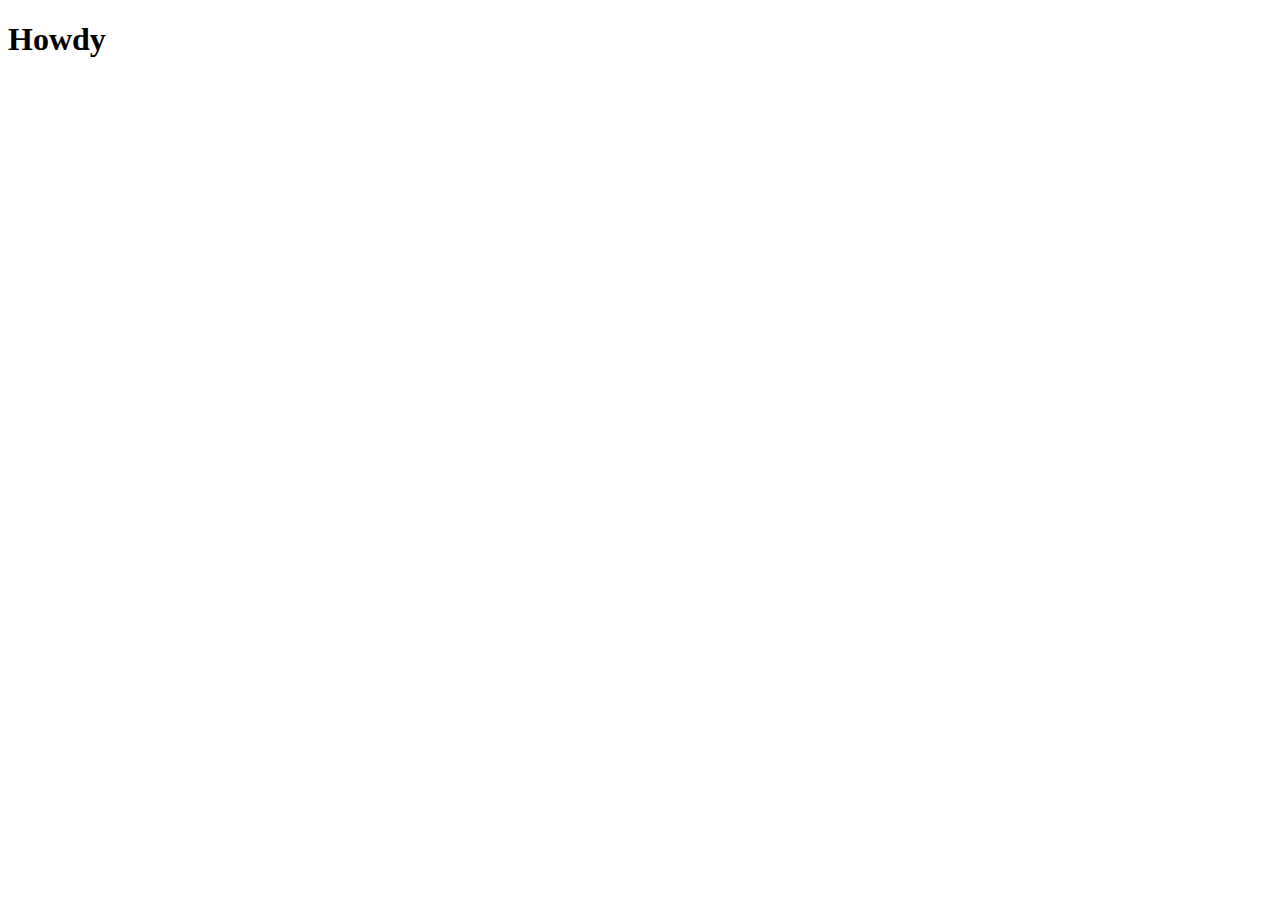
==== index.html @ 9d1b48fe "Add files via upload" ====
<!doctype html>
<html lang="nl">
	
<head>
	<meta charset="UTF-8">
	<meta name="author" content="jouw naam">
	<meta name="viewport" content="width=device-width, initial-scale=1">
	
	<title>Howdy</title>
	
	<link href="styles/style.css" rel="stylesheet">
</head>

<body>
	<h1>Howdy</h1>
	<script src="scripts/script.js"></script>
</body>
	
</html>
---- styles/style.css ----
/* CSS Document */
*, *::after, *::before {
  box-sizing:border-box;  
}
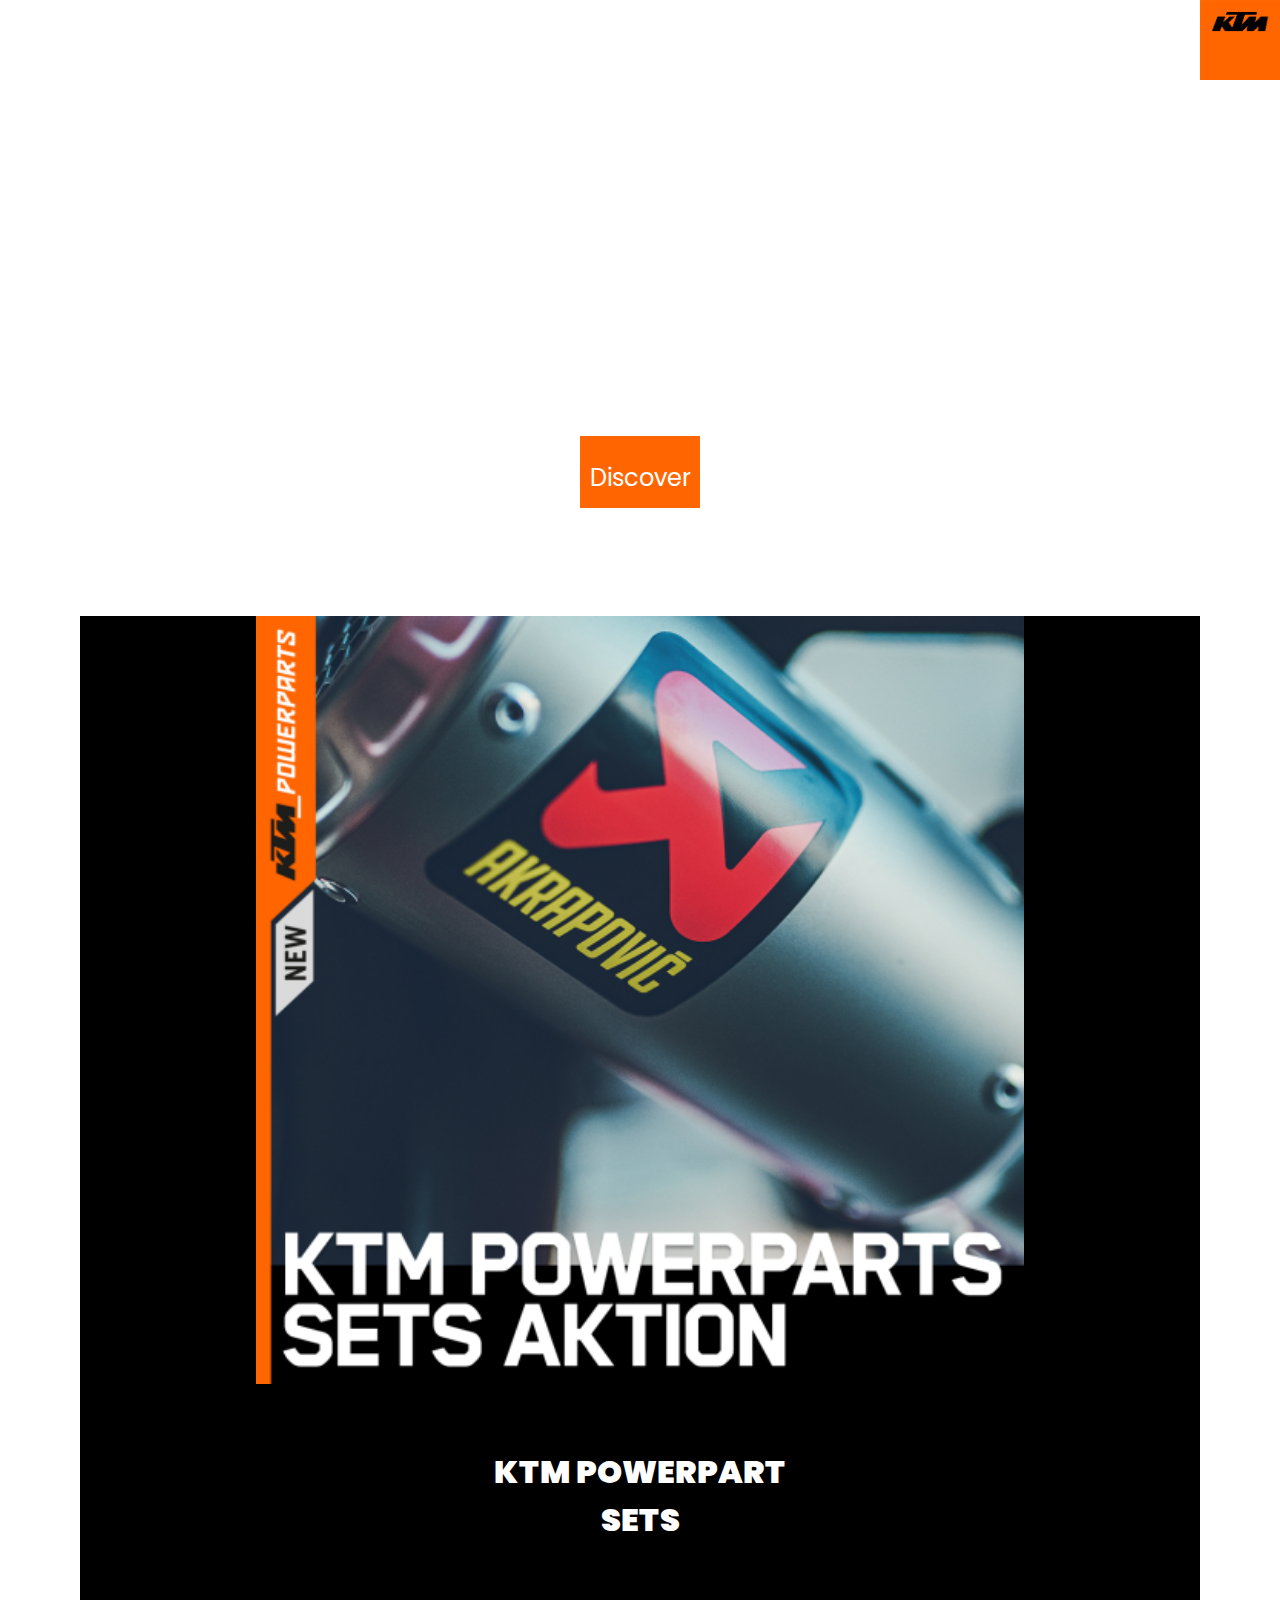
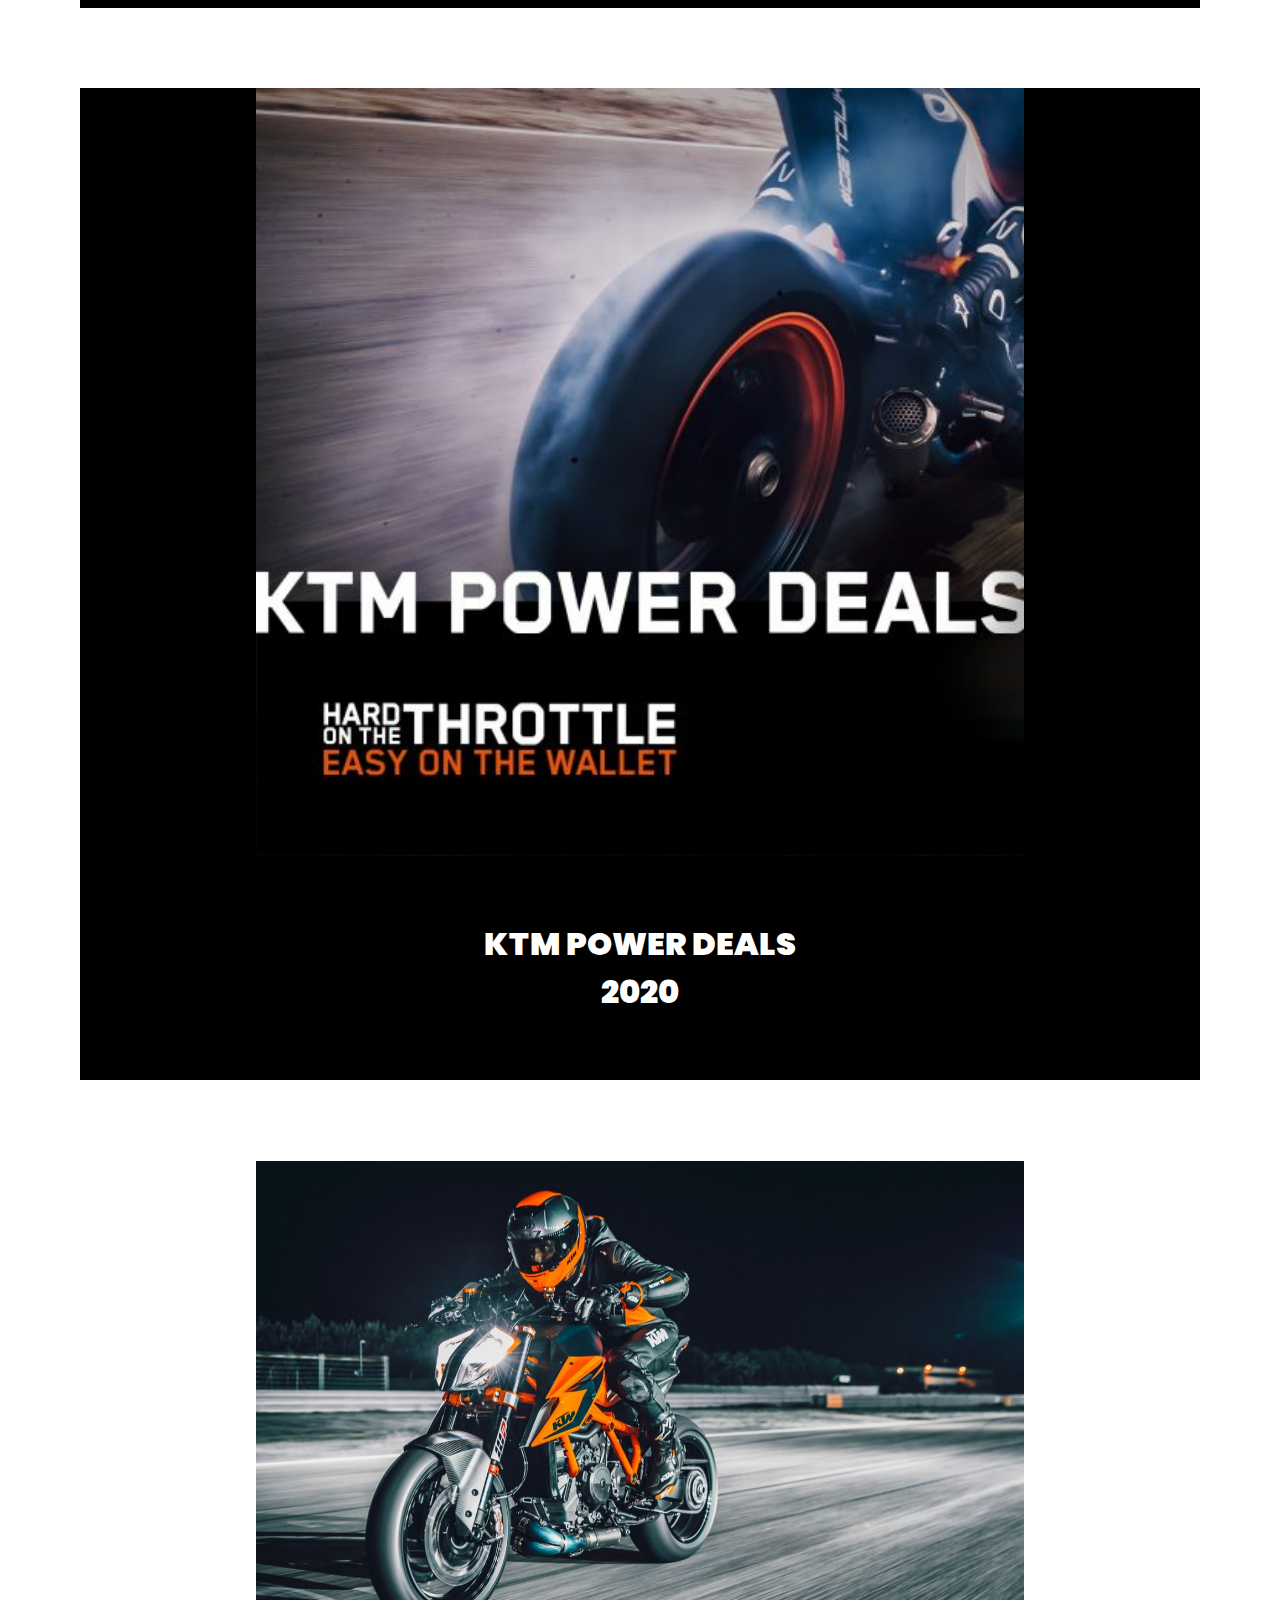
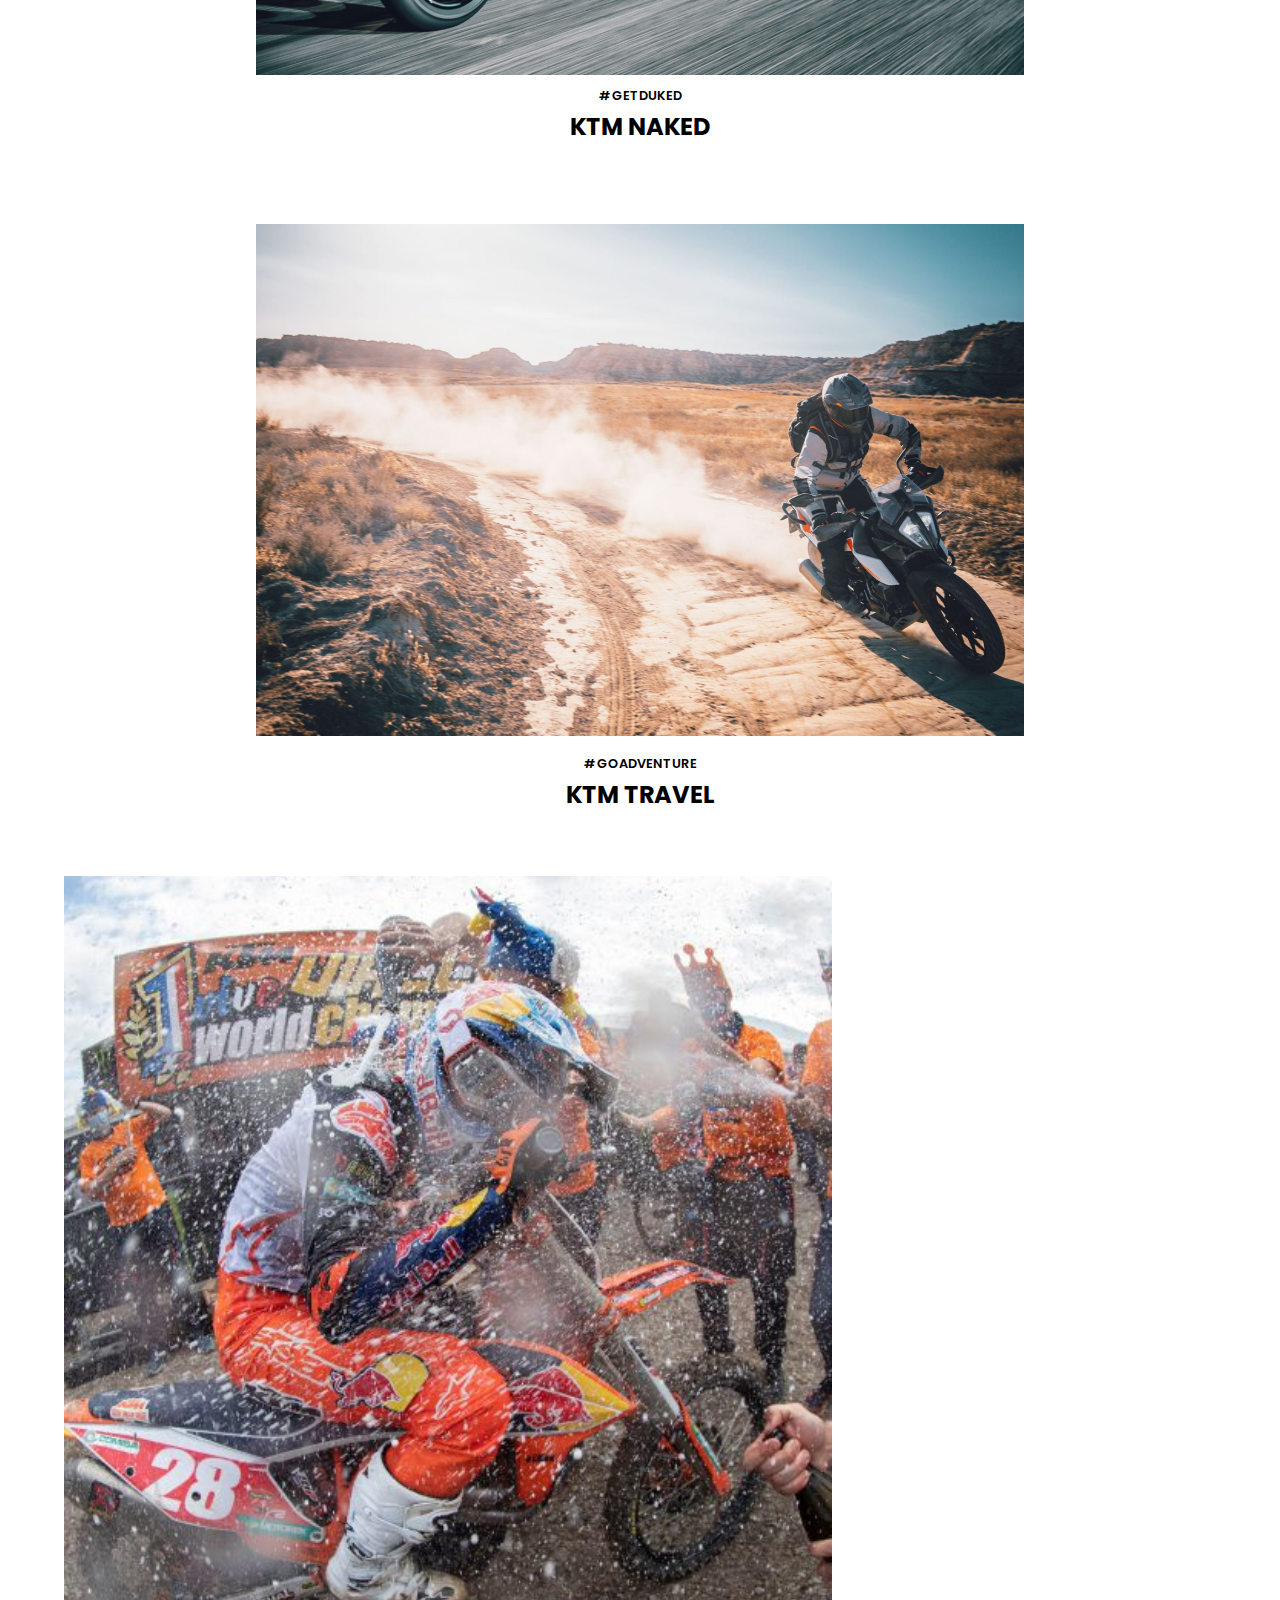
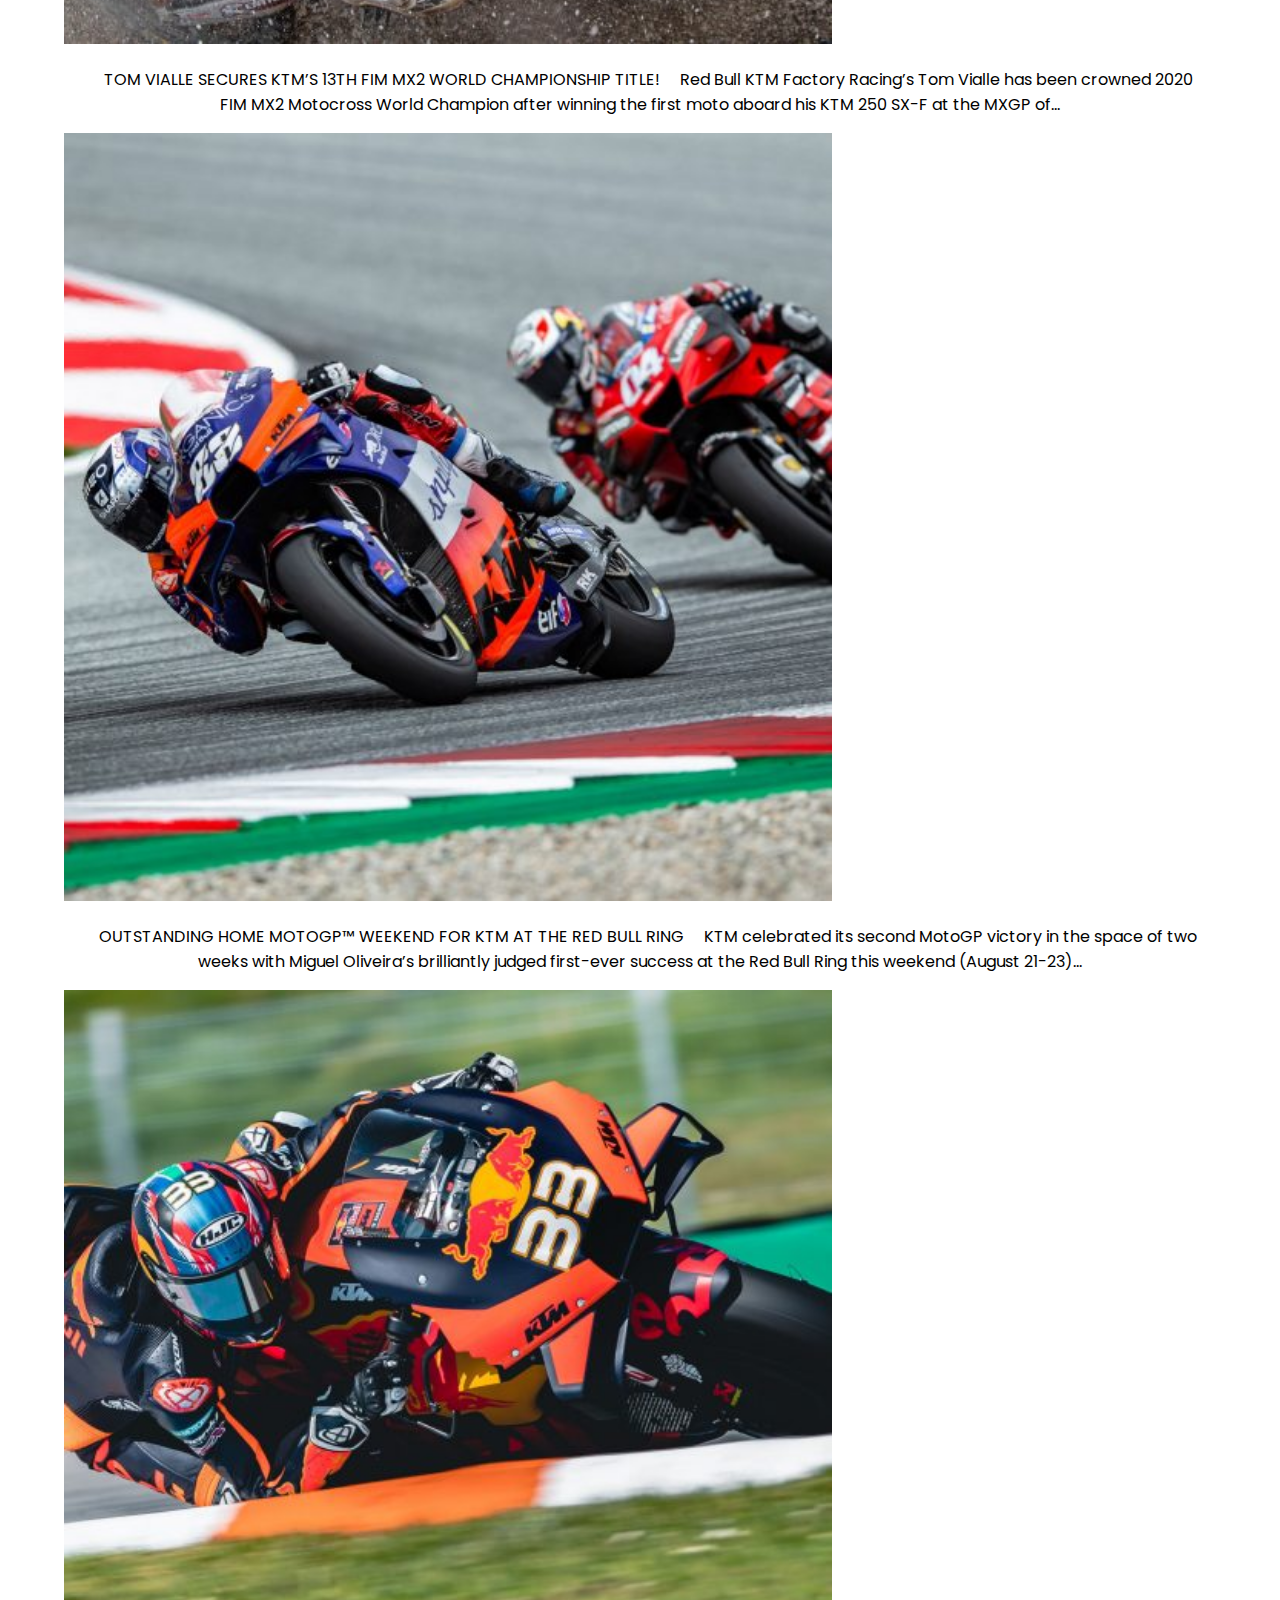
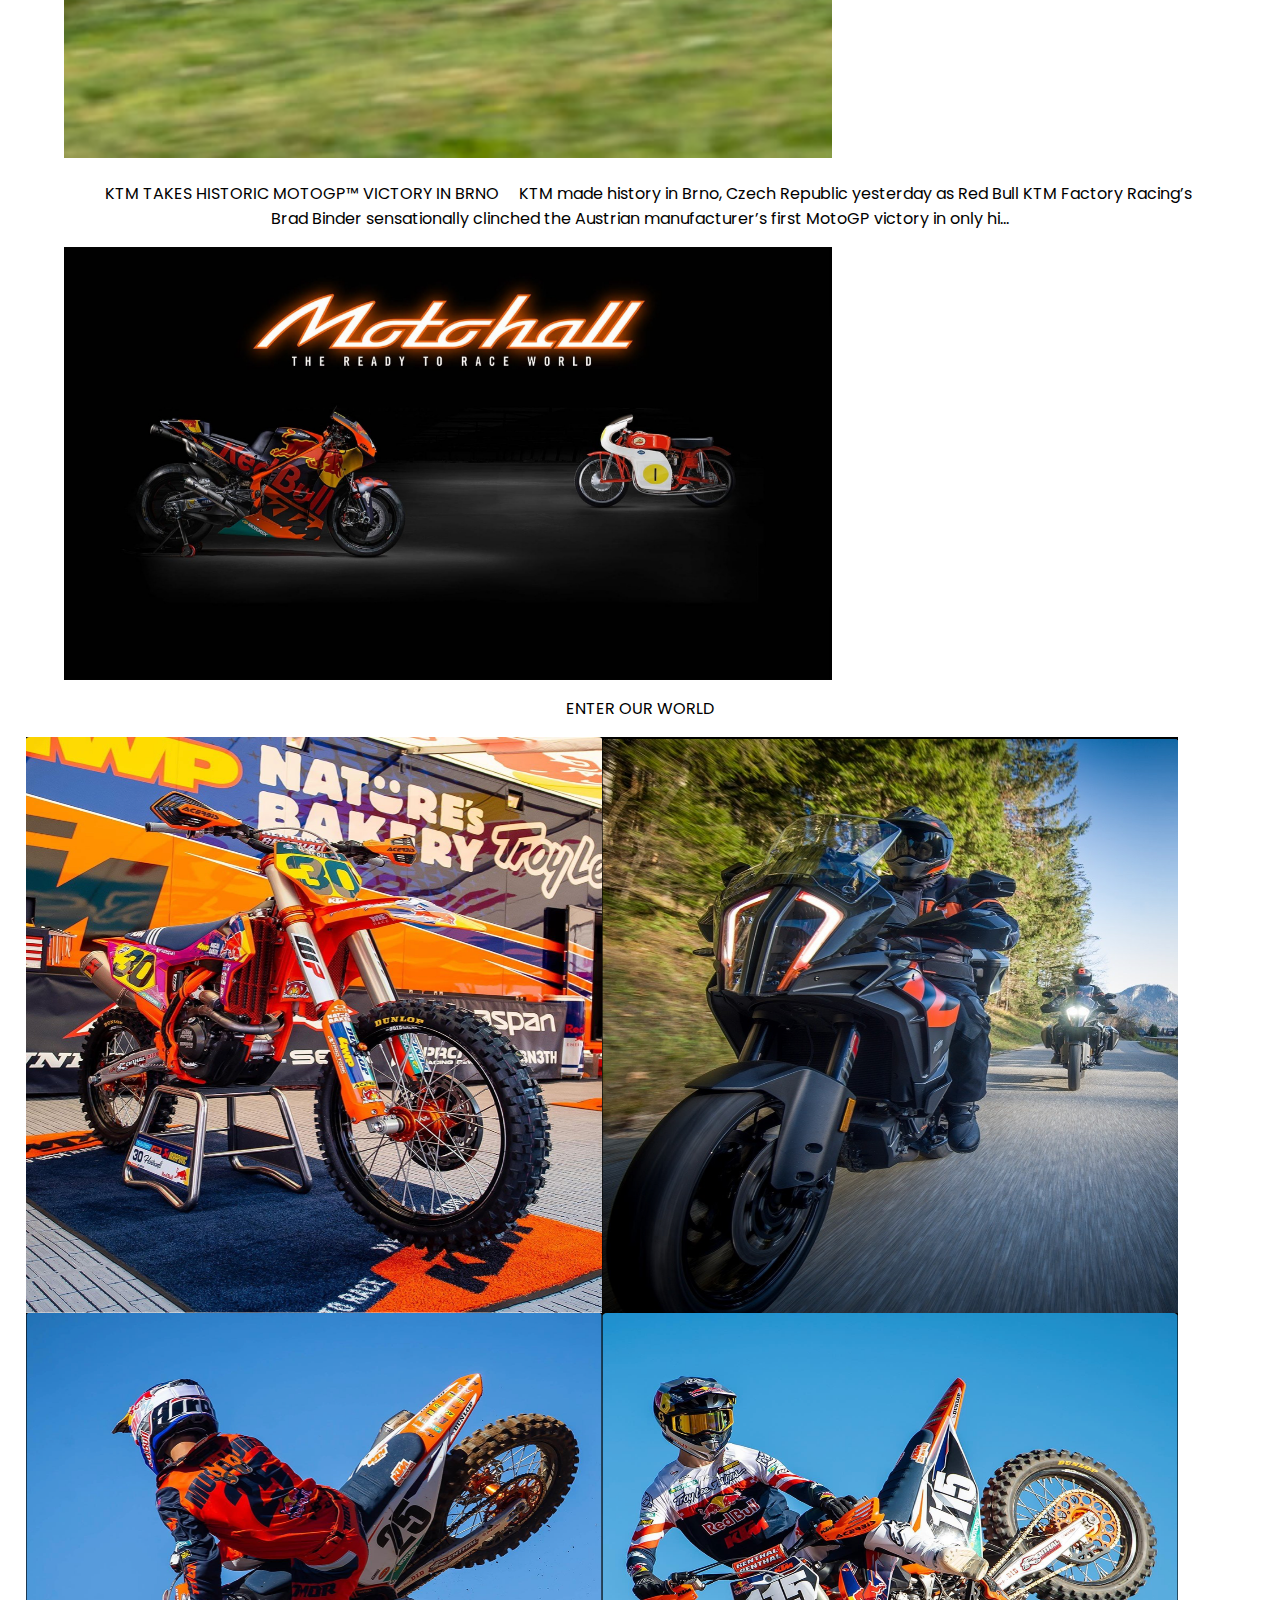
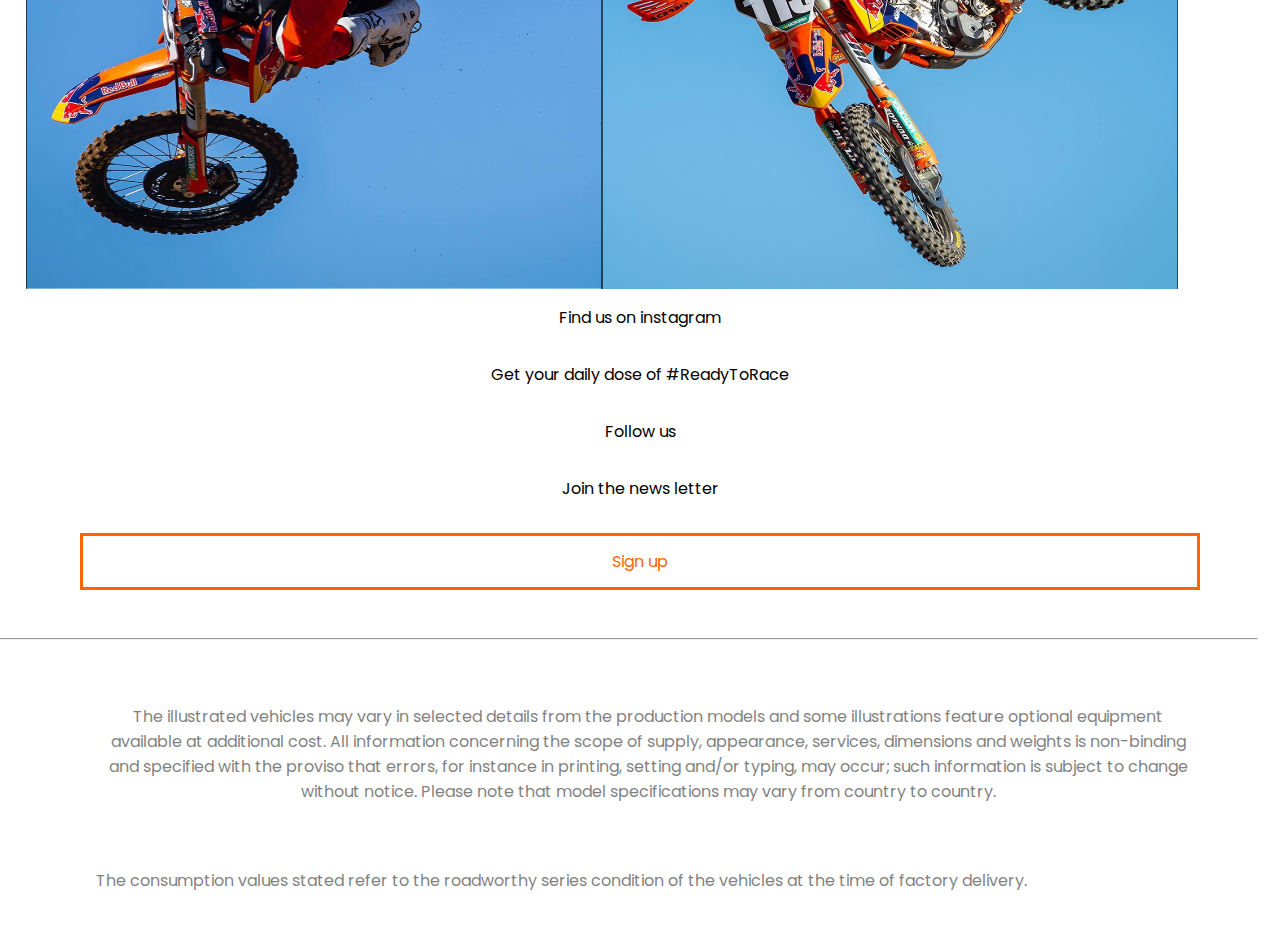
==== commit a50584a2: "Add files via upload" ====
--- a/index.html
+++ b/index.html
@@ -1,19 +1,209 @@
 <!doctype html>
 <html lang="nl">
-	
+
 <head>
-	<meta charset="UTF-8">
-	<meta name="author" content="jouw naam">
-	<meta name="viewport" content="width=device-width, initial-scale=1">
-	
-	<title>Howdy</title>
-	
-	<link href="styles/style.css" rel="stylesheet">
+    <meta charset="UTF-8">
+    <meta name="author" content="jouw naam">
+    <meta name="viewport" content="width=device-width, initial-scale=1">
+
+    <title>KTM LENQ</title>
+    <script src="scripts/script.js"></script>
+    <link href="styles/style.css" rel="stylesheet">
+    <link rel="preconnect" href="https://fonts.gstatic.com">
+    <link href="https://fonts.googleapis.com/css2?family=Poppins:ital,wght@0,100;0,200;0,300;0,400;0,500;0,600;0,700;0,800;0,900;1,100;1,200;1,300;1,400;1,500;1,600;1,700;1,800;1,900&display=swap" rel="stylesheet">
+
+
 </head>
 
 <body>
-	<h1>Howdy</h1>
-	<script src="scripts/script.js"></script>
-</body>
-	
-</html>
+
+    <header id="top">
+
+        <div>
+            <img src="imagesdetail/37860_KTM_LogoPodium_orange_RGB.jpg" alt="KTM logo">
+            <nav>
+                <li>
+                    <a href="onderconstructie.html">MODELS</a>
+                    <a href="onderconstructie.html">X-BOW</a>
+                    <a href="onderconstructie.html">POWERPARTSenPOWERWEAR</a>
+                    <a href="onderconstructie.html">RACING</a>
+                    <a href="onderconstructie.html">KTM WORLD</a>
+                    <a href="onderconstructie.html">SERVICE</a>
+                </li>
+            </nav>
+        </div>
+
+        <p>Streat slayer</p>
+        <h2>KTM 690 SMC R</h2>
+        <a href="onderconstructie.html">Discover</a>
+    </header>
+
+
+    <main>
+        <a href="onderconstructie.html">
+            <div>
+                <img src="imageshome/ktm%20powerparts.png" alt="KTM uitlaat">
+                <p>KTM POWERPART SETS</p>
+            </div>
+        </a>
+
+        <a href="onderconstructie.html">
+            <div>
+                <img src="imageshome/ktm%20power%20delad.jpeg" alt="KTM achterband">
+                <p>KTM POWER DEALS 2020</p>
+            </div>
+        </a>
+
+
+        <a href="onderconstructie.html">
+            <div>
+                <img src="imageshome/naked.png" alt="KTM racemotor">
+                <p>#GETDUKED</p>
+                <h2>KTM NAKED</h2>
+            </div>
+        </a>
+
+        <a href="onderconstructie.html">
+            <img src="imageshome/travel.png" alt="KTM dirtbike">
+            <div>
+                <p>#GOADVENTURE</p>
+                <h2>KTM TRAVEL</h2>
+            </div>
+        </a>
+
+        <figure>
+            <img src="imageshome/ktm%20tom%20vialle.jpeg" alt="Motorcross rider">
+
+            <figcaption>
+                <a href="onderconstructie.html">TOM VIALLE SECURES KTM’S 13TH FIM MX2 WORLD CHAMPIONSHIP TITLE!</a>
+                Red Bull KTM Factory Racing’s Tom Vialle has been crowned 2020 FIM MX2 Motocross World Champion after winning the first moto aboard his KTM 250 SX-F at the MXGP of...
+            </figcaption>
+        </figure>
+
+        <figure>
+            <img src="imageshome/ktm%20outstanding.jpeg" alt="motorace rider">
+
+            <figcaption>
+                <a href="onderconstructie.html">OUTSTANDING HOME MOTOGP™ WEEKEND FOR KTM AT THE RED BULL RING</a>
+                KTM celebrated its second MotoGP victory in the space of two weeks with Miguel Oliveira’s brilliantly judged first-ever success at the Red Bull Ring this weekend (August 21-23)...
+            </figcaption>
+        </figure>
+
+        <figure>
+            <img src="imageshome/ktm%20.jpeg" alt="motorace rider">
+
+            <figcaption>
+                <a href="onderconstructie.html">KTM TAKES HISTORIC MOTOGP™ VICTORY IN BRNO</a>
+                KTM made history in Brno, Czech Republic yesterday as Red Bull KTM Factory Racing’s Brad Binder sensationally clinched the Austrian manufacturer’s first MotoGP victory in only hi...
+            </figcaption>
+        </figure>
+
+        <img src="imageshome/motohall.png" alt="motohall">
+
+        <a href="onderconstructie.html">ENTER OUR WORLD</a>
+
+        <div class="vierkantje">
+            <img src="imageshome/1vierkant.png" alt="ktm dirtbike">
+            <img src="imageshome/2vierkant.png" alt="Ktm motor">
+            <img src="imageshome/3vierkant.png" alt="ktm dirtbike mid air">
+            <img src="imageshome/4vierkant.png" alt="ktm dirtbike mid air">
+        </div>
+
+        <p>Find us on instagram</p>
+        <p>Get your daily dose of #ReadyToRace</p>
+        <a href="https://www.instagram.com/ktm_official/?hl=en">Follow us</a>
+        <p>Join the news letter</p>
+
+        <a class="signup" href="https://www.ktm.com/en-nl/ktm-world/newsletter.html">
+            Sign up</a>
+
+        <hr>
+
+        <p class="opacity">The illustrated vehicles may vary in selected details from the production models and some illustrations feature optional equipment available at additional cost. All information concerning the scope of supply, appearance, services, dimensions and weights is non-binding and specified with the proviso that errors, for instance in printing, setting and/or typing, may occur; such information is subject to change without notice. Please note that model specifications may vary from country to country.</p>
+
+        <p class="opacity">The consumption values stated refer to the roadworthy series condition of the vehicles at the time of factory delivery.</p>
+
+    </main>
+
+
+
+
+<!--
+    <footer>
+
+        <div class="dropdown">
+            <div class="dropDown1">
+                <button>The Company <span>&#8250;</span></button>
+
+                <div class="dropdown-content">
+                    <a href="onderconstructie.html">KTM AG</a>
+                    <a href="onderconstructie.html">Brand Values</a>
+                    <a href="onderconstructie.html">Contact</a>
+                    <a href="onderconstructie.html">Careers</a>
+                    <a href="onderconstructie.html">Become A Dealer</a>
+                    <a href="onderconstructie.html">Investor Relations</a>
+                    <a href="onderconstructie.html">Procurement</a>
+                    <a href="onderconstructie.html">Press Center</a>
+                    <a href="onderconstructie.html">Media Library</a>
+                    <a href="onderconstructie.html">KTM Motohall</a>
+                </div>
+            </div>
+
+            <button>KTM World <span>&#8250;</span></button>
+            <div class="dropdown-content">
+                <a href="onderconstructie.html">News</a>
+                <a href="onderconstructie.html">Racing</a>
+                <a href="onderconstructie.html">Stories</a>
+                <a href="onderconstructie.html">KTM Motohall</a>
+                <a href="onderconstructie.html">Ride KTM</a>
+                <a href="onderconstructie.html">KTM adventure rally</a>
+                <a href="onderconstructie.html">KTM news letter</a>
+            </div>
+
+
+            <button>Service <span>&#8250;</span></button>
+            <div class="dropdown-content">
+                <a href="onderconstructie.html">Safety</a>
+                <a href="onderconstructie.html">Manuals</a>
+                <a href="onderconstructie.html">Maintenance</a>
+                <a href="onderconstructie.html">Service &amp; safety check</a>
+                <a href="onderconstructie.html">Freeride E Hotline</a>
+                <a href="onderconstructie.html">KTM adventure rally</a>
+                <a href="onderconstructie.html">KTM news letter</a>
+            </div>
+
+
+
+            <button>Legal <span>&#8250;</span></button>
+            <div class="dropdown-content">
+                <a href="onderconstructie.html">Imprint</a>
+                <a href="onderconstructie.html">Privacy Policy</a>
+                <a href="onderconstructie.html">Legal Notices</a>
+            </div>
+
+        </div>
+        <p class="connectfooter">Connect</p>
+        <div class="media">
+            <ul>
+                <li><img class="footerimg" src="imagesfooter/f35px.png" alt="facebook logo"><a href="https://www.facebook.com/Official.KTM"></a></li>
+                <li><img class="footerimg" src="imagesfooter/twitter35px.png" alt="twitter logo"><a href="https://twitter.com/ktm_racing"></a></li>
+                <li><img class="footerimg" src="imagesfooter/insta35px.png" alt="instagram logo"><a href="https://www.instagram.com/ktm_official/"></a></li>
+                <li><img class="footerimg" src="imagesfooter/YOUTUBELOGO" alt="youtube logo"><a href="https://www.youtube.com/c/KTMSportmotorcycleAG"></a></li>
+            </ul>
+        </div>
+
+        <hr>
+
+        <p class="copyright">Copyright 2020 KTM Sportmotorcycle GmbH, all rights reserved - School project Palenque Groot HVA CMD</p>
+        <p>
+
+            <a class="btt" href="#top">Back to top &#8593;</a></p>
+
+
+    </footer>
+-->
+
+
+
+
+</body></html>
--- a/styles/style.css
+++ b/styles/style.css
@@ -1,5 +1,286 @@
-/* CSS Document */
-*, *::after, *::before {
-  box-sizing:border-box;  
-}
-
+html,
+* {
+    margin: 0;
+}
+
+*,
+*::after,
+*::before {
+    box-sizing: border-box;
+}
+
+
+body {
+    background-color: white;
+    width: 100vw !important;
+    font-family: 'Poppins', sans-serif;
+}
+
+
+/* css voor de header*/
+header {
+    display: flex;
+    align-items: center;
+    flex-direction: column;
+    height: 600px;
+    color: white;
+    background-size: cover;
+    background-image: url("../imageshome/header.png");
+}
+
+.detail {
+    background-image: url("../imagesdetail/detail.jpg");
+}
+
+hr {
+    position: relative;
+    left: -8vw;
+    width: 100vw;
+}
+
+header > a:nth-of-type(1) {
+    display: flex;
+    padding-top: 1em;
+    padding-bottom: 1em;
+    justify-content: center;
+    font-size: 1.5em;
+    color: white;
+    text-decoration: none;
+    background-color: #ff6602;
+    width: 5em;
+    height: 3em;
+    margin-top: 3em;
+}
+
+.adetail {
+    width: 8em !important;
+    margin-top: .5em !important;
+}
+
+header > p {
+    margin-top: 10em;
+}
+
+header > div {
+    display: flex;
+    width: 100vw;
+    flex-direction: row-reverse;
+}
+
+header > div > img {
+    height: 5em;
+    width: 5em;
+}
+
+nav {
+    display: none;
+}
+/*einde css header*/
+
+
+/*css voor de main*/
+
+main {
+    display: flex;
+    align-content: center;
+    flex-direction: column;
+    padding-left: 5vw;
+    padding-right: 5vw;
+}
+p, h2, h3, a, figcaption {
+    text-align: center;
+    margin:1em;
+}
+
+span {
+    font-size: 1.5em;
+    color:#ff6602;
+}
+
+main > div:nth-of-type(1),
+div:nth-of-type(3),
+div:nth-of-type(5),
+div:nth-of-type(7),
+div:nth-of-type(9),
+div:nth-of-type(12) {
+    width: 100vw;
+    height: auto;
+    display: flex;
+    justify-content: center;
+    position: relative;
+    left: -8vw;
+}
+
+img {
+    width: 60vw;
+}
+
+main > a:nth-of-type(2),
+main > a:nth-of-type(3) {
+    color:#ff6602;
+}
+
+
+/*A links*/
+
+a {
+    text-decoration: none;
+    color: black;
+
+}
+
+/*A met zwarte achtergrond*/
+main > a:nth-of-type(1) > div,
+main > a:nth-of-type(2) > div {
+    width: 100%;
+    background-color: black;
+    color: white;
+    display: flex;
+    flex-direction: column;
+    align-items: center;
+    margin-bottom: 3em;
+    font-weight: 900;
+}
+
+main > a:nth-of-type(1) > div > p,
+main > a:nth-of-type(2) > div > p {
+    font-size: 2em;
+    width: 10em;
+    margin-top: 2em;
+    margin-bottom: 2em;
+    text-align: center;
+}
+
+/*a met witte achtergrond*/
+main > a:nth-of-type(3) > div,
+main > a:nth-of-type(4) > div {
+    width: 100%;
+    background-color: white;
+    color: black;
+    display: flex;
+    flex-direction: column;
+    align-items: center;
+    margin-bottom: 1.5em;
+}
+
+main > a:nth-of-type(3) > div > p,
+main > a:nth-of-type(4) > div > p {
+    font-size: .8em;
+    font-weight: 600;
+    width: 10em;
+    margin-top: 1em;
+    margin-bottom: .1em;
+    text-align: center;
+}
+main > a:nth-of-type(3) > div > h2,
+main > a:nth-of-type(4) > div > h2 {
+    margin-top: 0.1em;
+}
+
+/*einde A links zwart/wit*/
+
+
+.signup {
+    display: flex;
+    justify-content: center;
+    padding-top: 0.8em;
+    padding-bottom: 0.8em;
+    padding-left: 0.8em;
+    padding-right: 0.8em;
+    border: solid;
+    border-color: #ff6602;
+    color: #ff6602;
+}
+
+
+/*4 foto's in vierkantje*/
+.vierkantje {
+    display: flex;
+    flex-wrap: wrap
+}
+
+.vierkantje img {
+    width: 45vw;
+    height: 45vw;
+}
+
+/*einde css homepage*/
+
+
+/*p boven de footer*/
+.opacity {
+    display: flex;
+    margin-left: 2em;
+    opacity: 0.5;
+    display: flex;
+    padding-top: 1em;
+    padding-bottom: 1em;
+}
+
+/*CSS footer*/
+
+footer {
+    background-color: black;
+    color: white;
+    width: 100vw;
+    padding-left: 5vw;
+    padding-right: 5vw:
+}
+
+/*div's grijse baan*/
+main > div:nth-of-type(2),
+div:nth-of-type(4),
+div:nth-of-type(6),
+div:nth-of-type(8),
+div:nth-of-type(10),
+div:nth-of-type(11) {
+    position: relative;
+    left: -5vw;
+    width: 100vw;
+    height: 3em;
+    background-color: lightgray;
+    margin-bottom: 2em;
+    margin-top: 2em;
+}
+
+
+/*Media links footer*/
+.media ul {
+    display: flex;
+    flex-direction: row;
+    justify-content: space-around;
+    padding-top: 1em;
+    width: 90vw;
+    padding-left: 0;
+}
+
+.media li {
+    display: flex;
+}
+
+.footerimg {
+    width: 2em;
+}
+
+hr {
+    margin: 2em 1em 2em 1em;
+}
+
+.copyright {
+    display: flex;
+    text-align: center;
+    padding-top: 2em;
+    font-size: .7em;
+}
+
+
+/*back to top*/
+.btt {
+    display: flex;
+    padding-top: 3em;
+    padding-bottom: 4em;
+    justify-content: center;
+    font-size: 1.5em;
+    color: #ff6602;
+    text-decoration: none;
+}
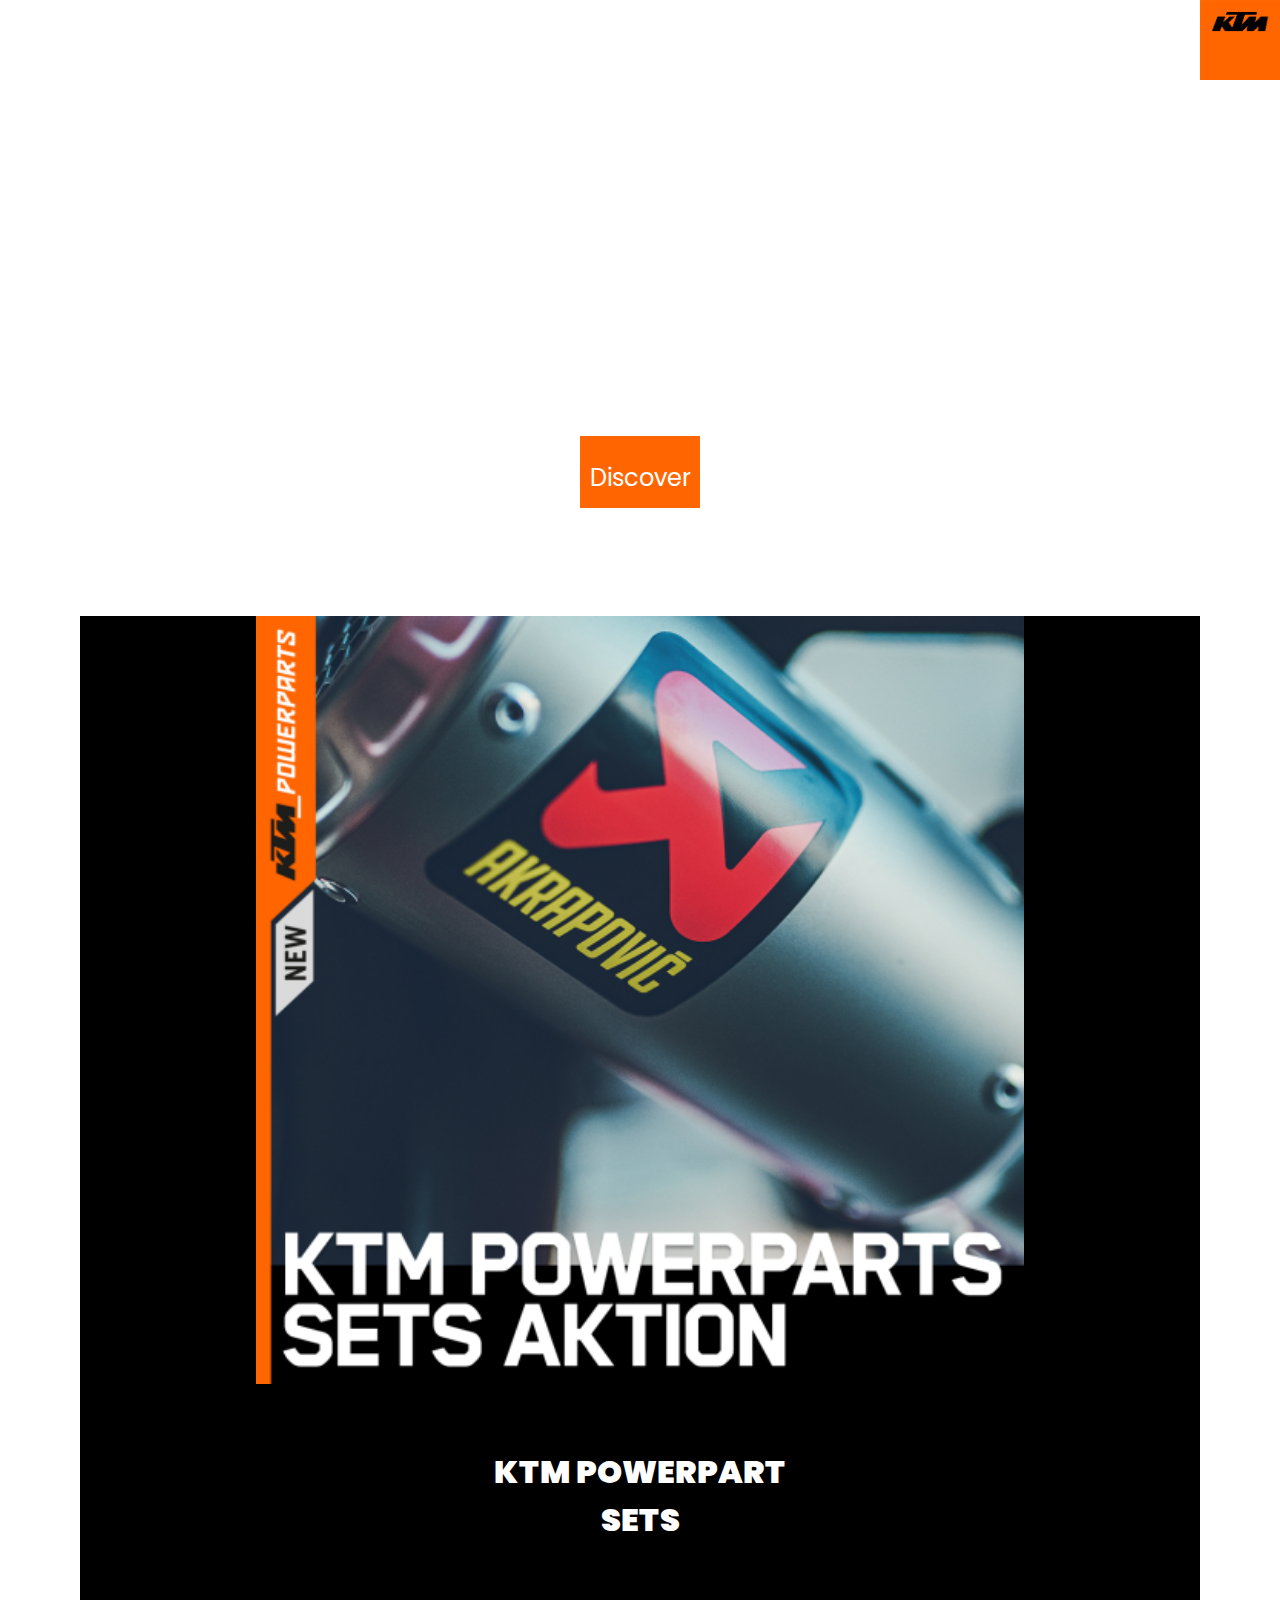
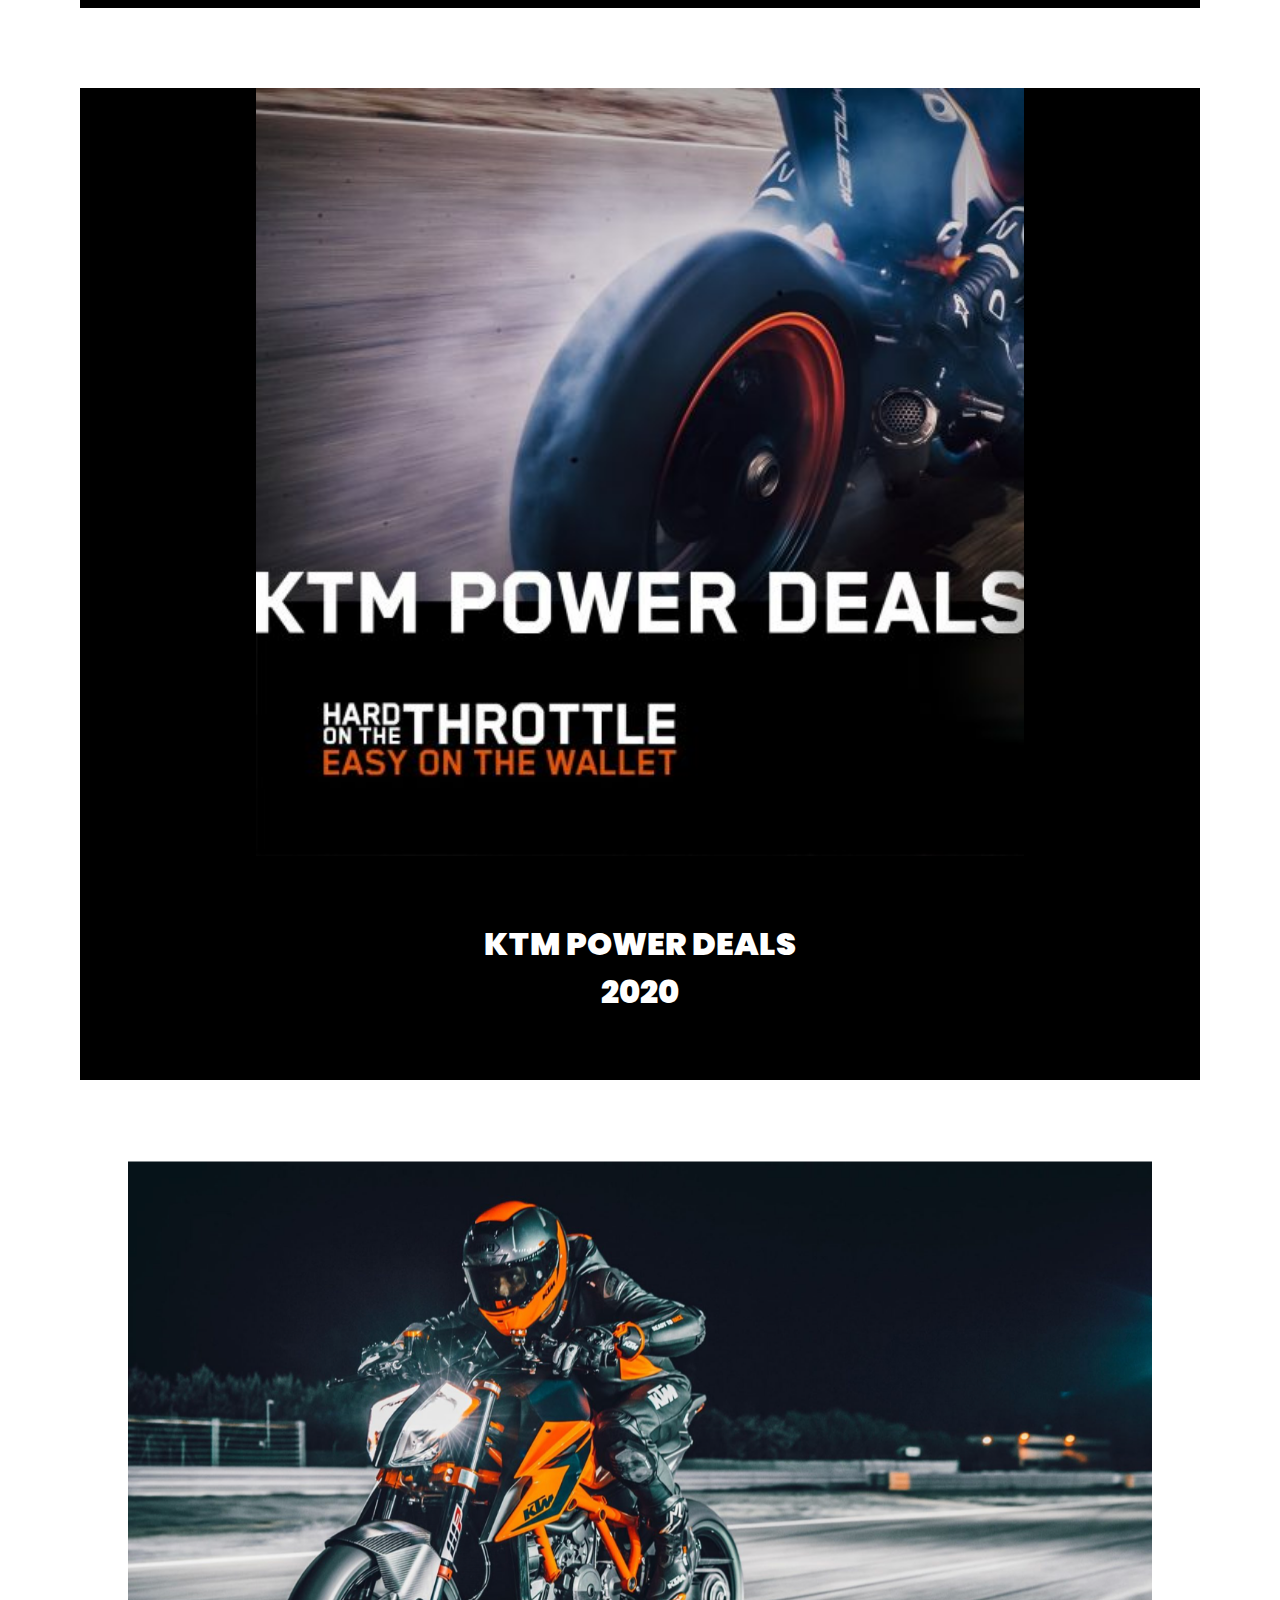
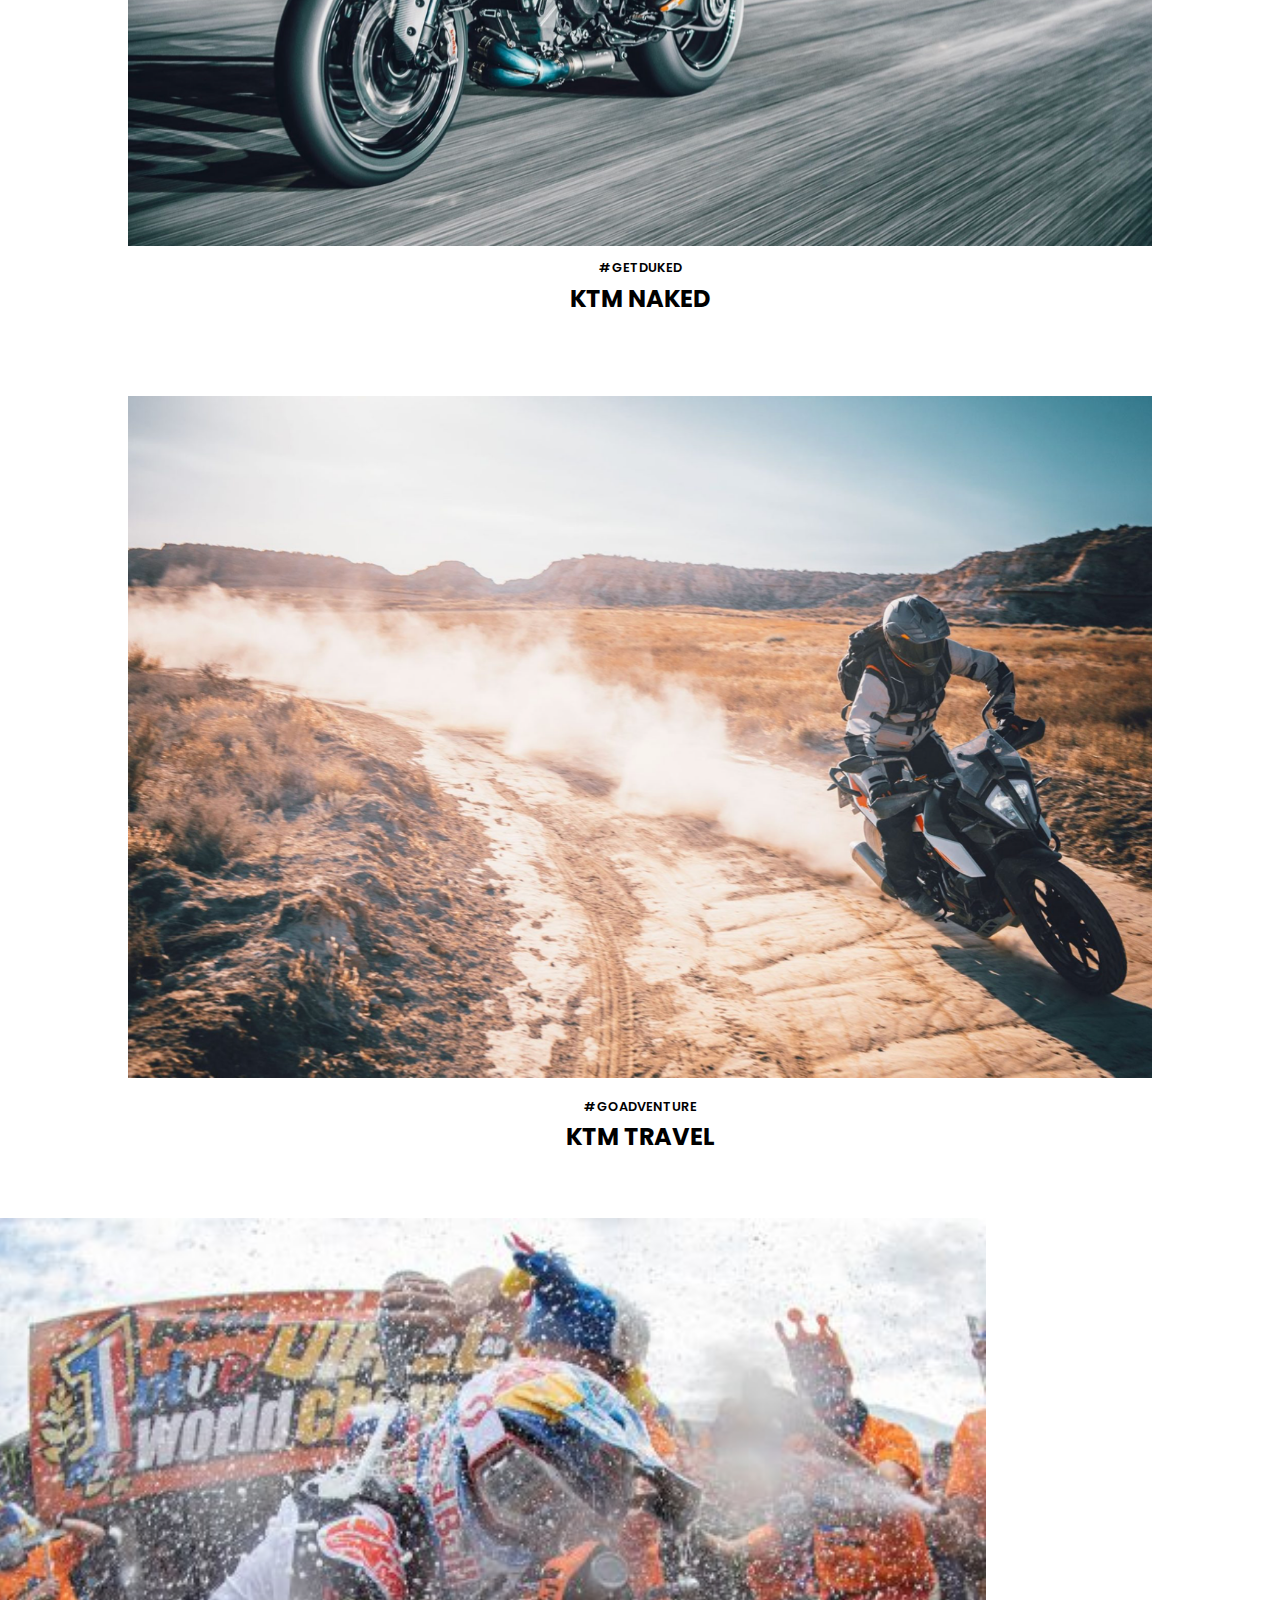
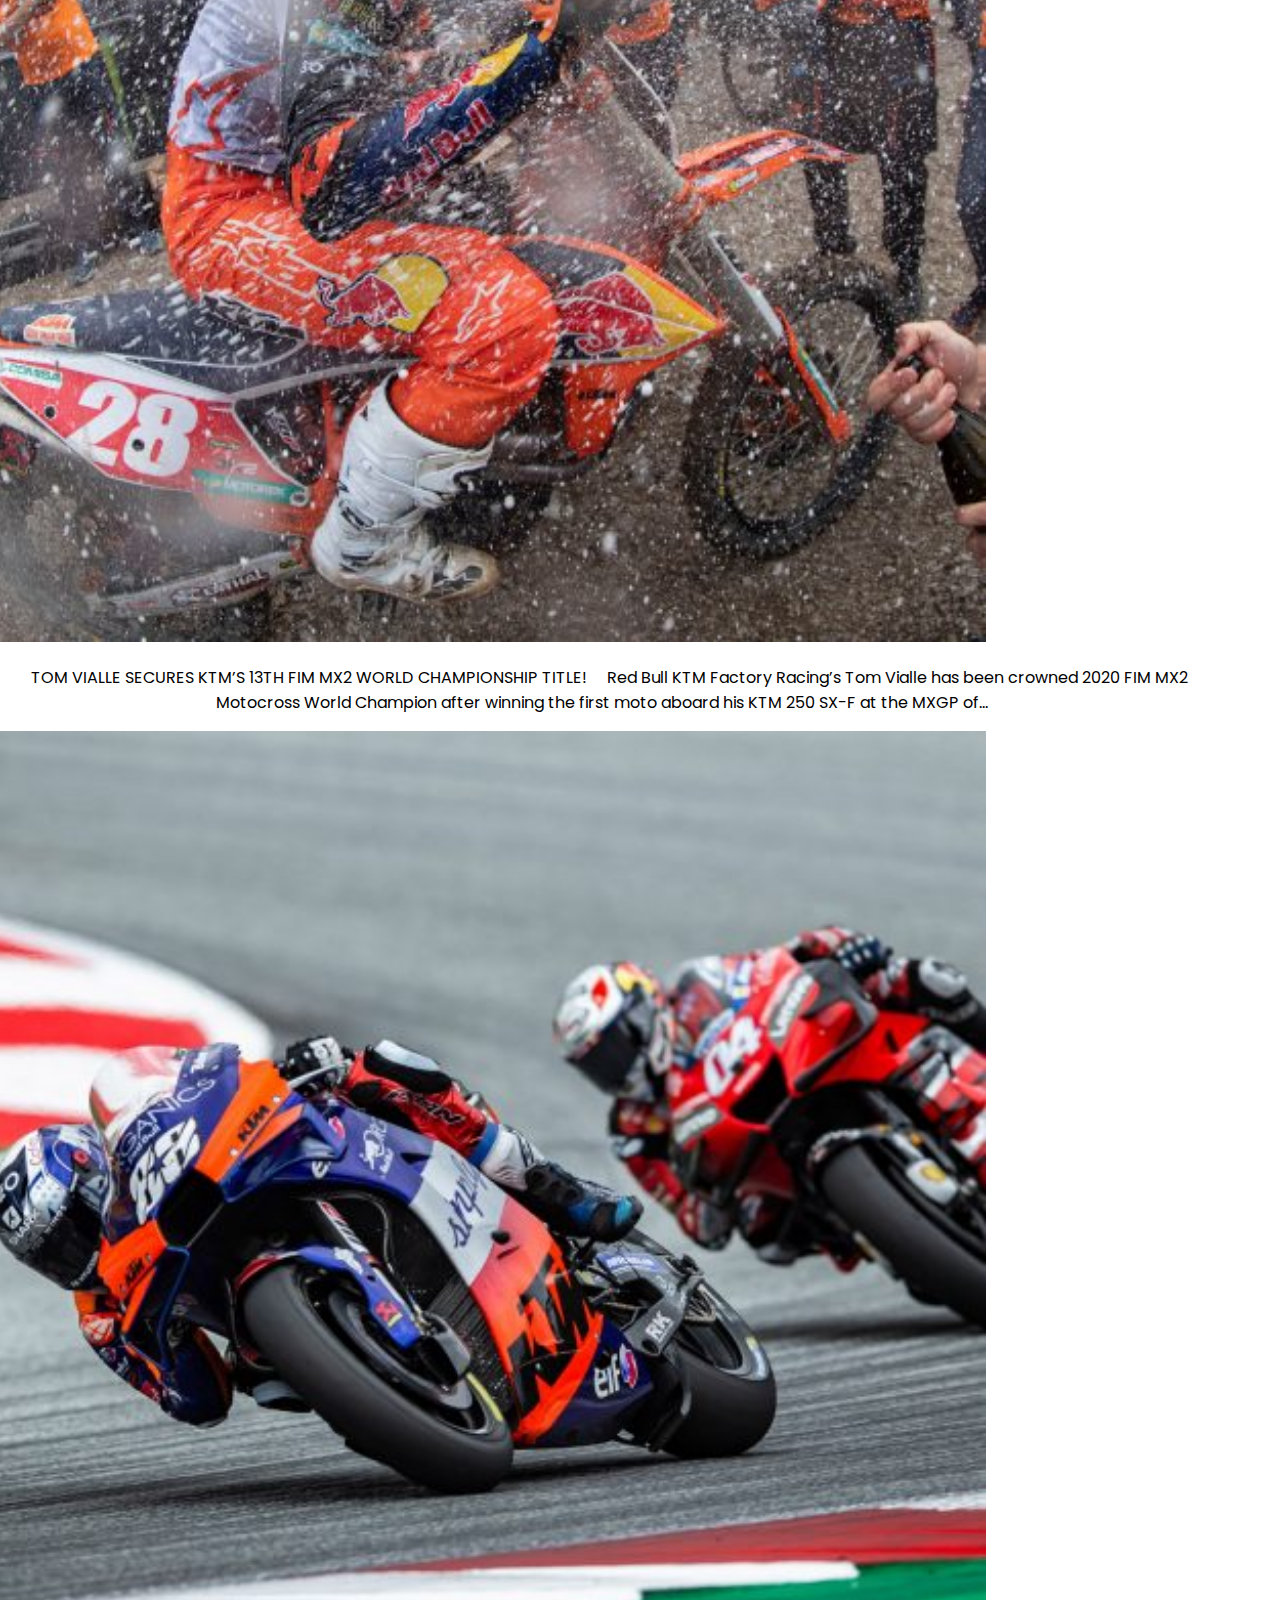
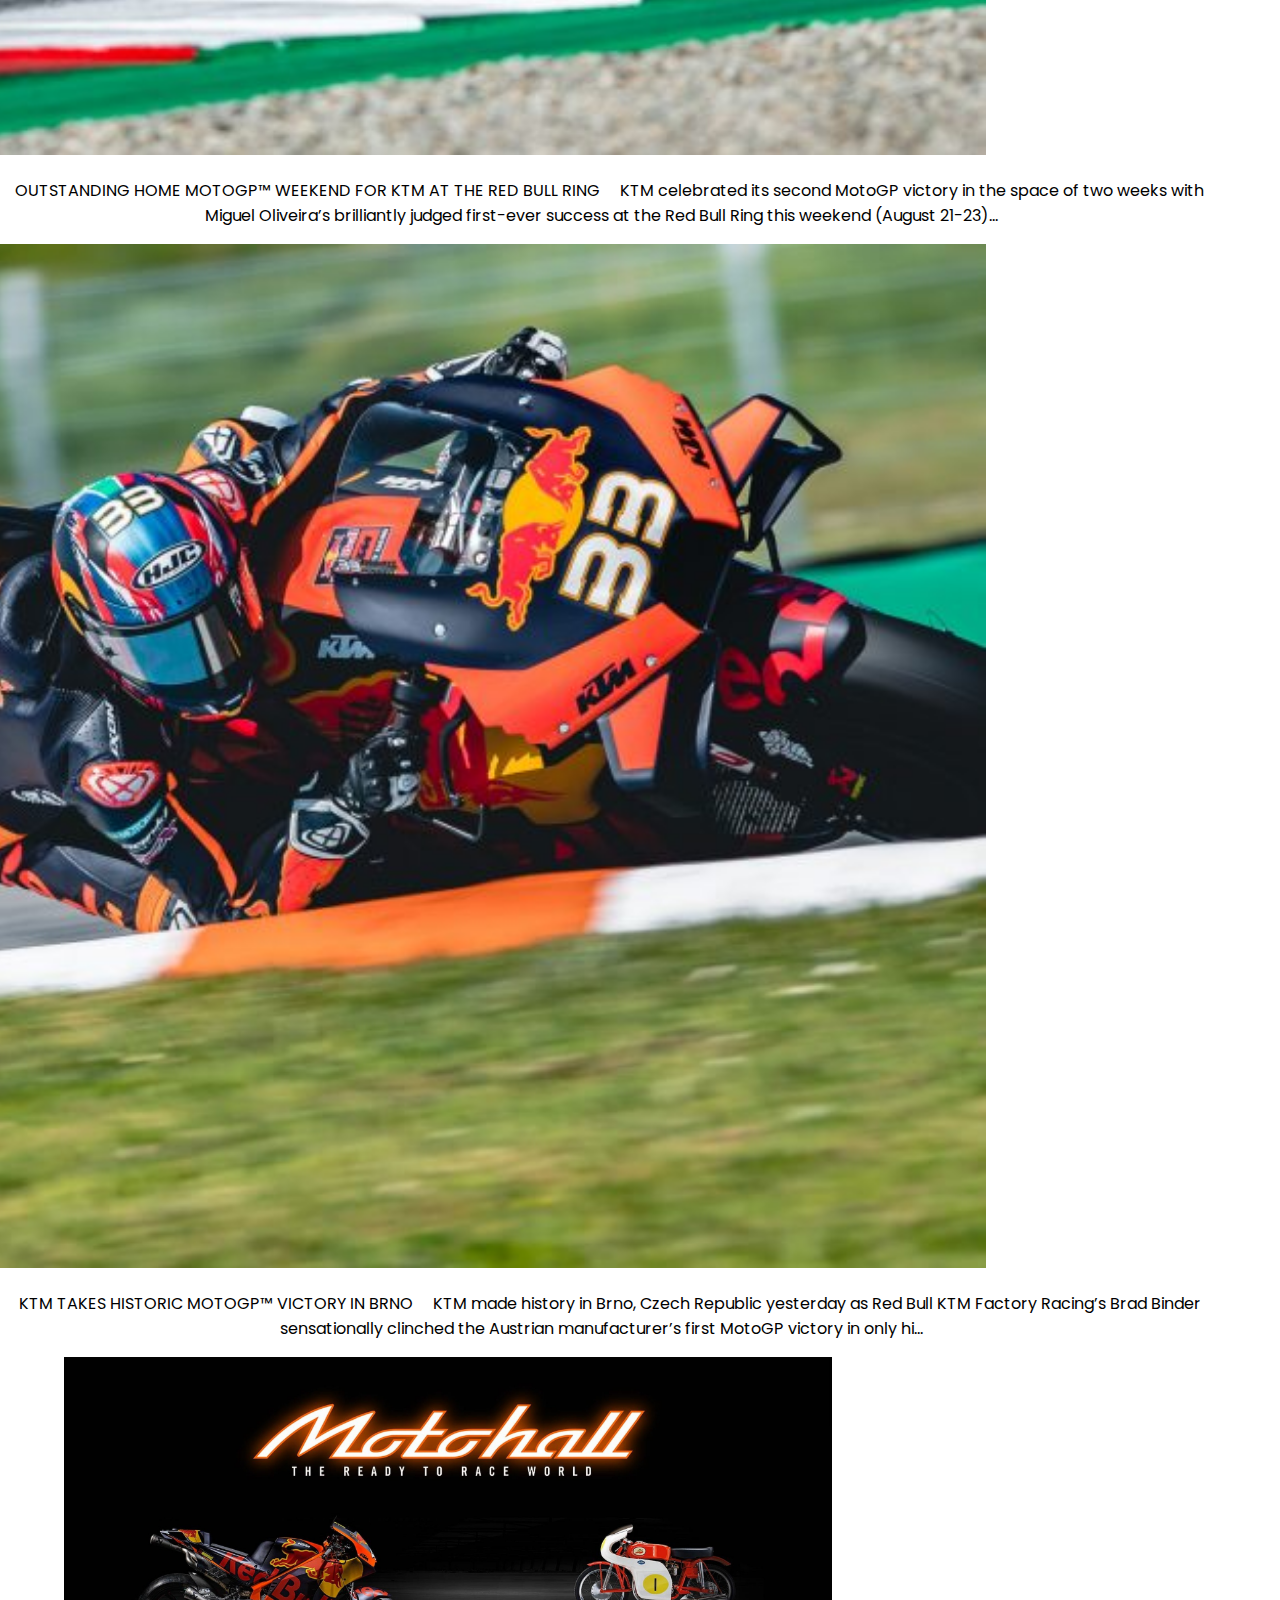
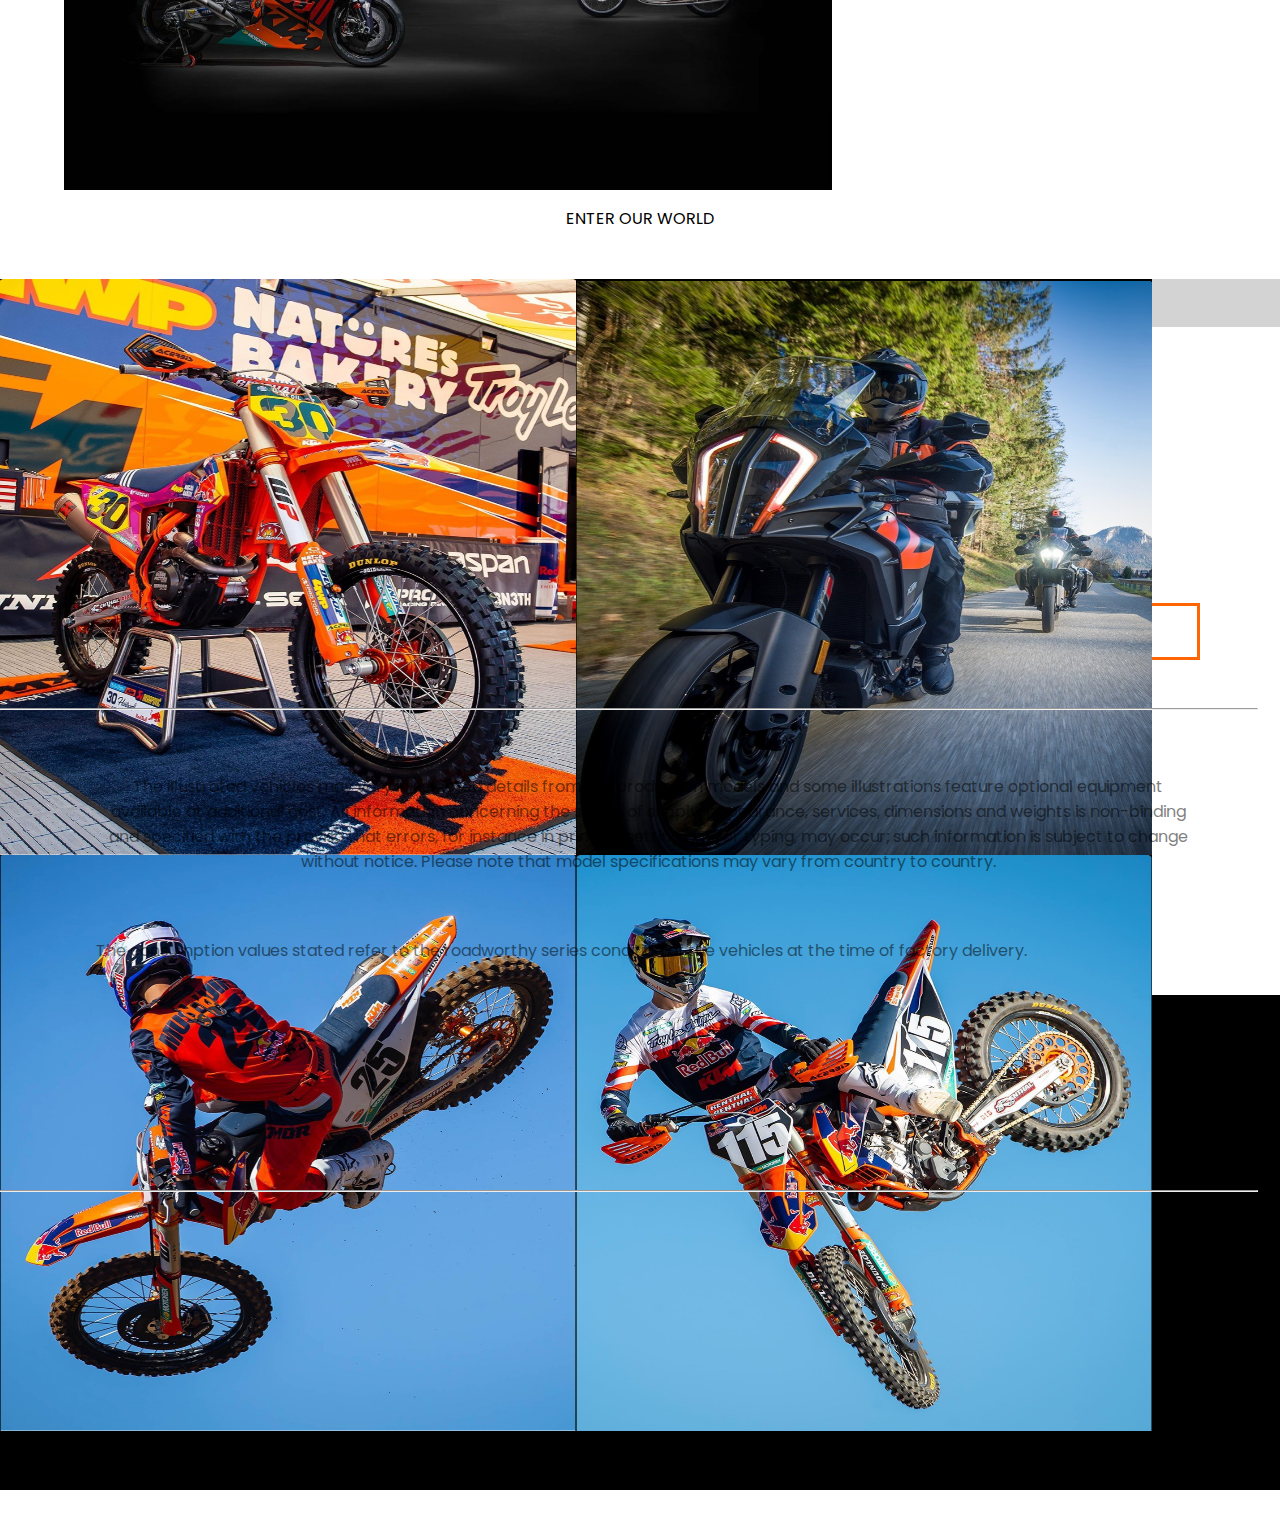
==== commit 0f9ea49c: "Add files via upload" ====
--- a/index.html
+++ b/index.html
@@ -6,8 +6,8 @@
     <meta name="author" content="jouw naam">
     <meta name="viewport" content="width=device-width, initial-scale=1">
 
-    <title>KTM LENQ</title>
-    <script src="scripts/script.js"></script>
+    <title>KTM LENQ HOME</title>
+
     <link href="styles/style.css" rel="stylesheet">
     <link rel="preconnect" href="https://fonts.gstatic.com">
     <link href="https://fonts.googleapis.com/css2?family=Poppins:ital,wght@0,100;0,200;0,300;0,400;0,500;0,600;0,700;0,800;0,900;1,100;1,200;1,300;1,400;1,500;1,600;1,700;1,800;1,900&display=swap" rel="stylesheet">
@@ -20,20 +20,31 @@
     <header id="top">
 
         <div>
+            <div class="dropdownknop"></div>
+
             <img src="imagesdetail/37860_KTM_LogoPodium_orange_RGB.jpg" alt="KTM logo">
+        </div>
+
+        <div class="dropdownzelf hidden">
+
             <nav>
-                <li>
-                    <a href="onderconstructie.html">MODELS</a>
-                    <a href="onderconstructie.html">X-BOW</a>
-                    <a href="onderconstructie.html">POWERPARTSenPOWERWEAR</a>
-                    <a href="onderconstructie.html">RACING</a>
-                    <a href="onderconstructie.html">KTM WORLD</a>
-                    <a href="onderconstructie.html">SERVICE</a>
-                </li>
+                <ul>
+                    <li> <a href="onderconstructie.html"><span>MODELS</span> <span>&gt;</span></a></li>
+                    <li> <a href="onderconstructie.html"><span>X-BOW</span> <span>&gt;</span></a></li>
+                    <li> <a href="onderconstructie.html"><span>POWERPARTS &amp; POWERWEAR</span> <span>&gt;</span> </a></li>
+                    <li> <a href="onderconstructie.html"> <span>RACING</span> <span>&gt;</span></a></li>
+                    <li> <a href="onderconstructie.html"><span>KTM WORLD</span> <span>&gt;</span></a></li>
+                    <li> <a href="onderconstructie.html"><span>SERVICE</span> <span>&gt;</span></a></li>
+                </ul>
             </nav>
-        </div>
-
-        <p>Streat slayer</p>
+            <div>
+                <a href="onderconstructie.html"><img src="imageshome/findadealer.png" alt="locatie"> Find a dealer</a>
+
+                <a href="onderconstructie.html"><img src="imageshome/nederlands.png" alt="aardballetje">Nederlands</a>
+            </div>
+        </div>
+
+     <p>Streat slayer</p>
         <h2>KTM 690 SMC R</h2>
         <a href="onderconstructie.html">Discover</a>
     </header>
@@ -57,46 +68,48 @@
 
         <a href="onderconstructie.html">
             <div>
-                <img src="imageshome/naked.png" alt="KTM racemotor">
+                <img class="GETDUKED" src="imageshome/naked.png" alt="KTM racemotor">
                 <p>#GETDUKED</p>
                 <h2>KTM NAKED</h2>
             </div>
         </a>
 
         <a href="onderconstructie.html">
-            <img src="imageshome/travel.png" alt="KTM dirtbike">
+            <img class="GOADVENTURE" src="imageshome/travel.png" alt="KTM dirtbike">
             <div>
                 <p>#GOADVENTURE</p>
                 <h2>KTM TRAVEL</h2>
             </div>
         </a>
 
-        <figure>
-            <img src="imageshome/ktm%20tom%20vialle.jpeg" alt="Motorcross rider">
-
-            <figcaption>
-                <a href="onderconstructie.html">TOM VIALLE SECURES KTM’S 13TH FIM MX2 WORLD CHAMPIONSHIP TITLE!</a>
-                Red Bull KTM Factory Racing’s Tom Vialle has been crowned 2020 FIM MX2 Motocross World Champion after winning the first moto aboard his KTM 250 SX-F at the MXGP of...
-            </figcaption>
-        </figure>
-
-        <figure>
-            <img src="imageshome/ktm%20outstanding.jpeg" alt="motorace rider">
-
-            <figcaption>
-                <a href="onderconstructie.html">OUTSTANDING HOME MOTOGP™ WEEKEND FOR KTM AT THE RED BULL RING</a>
-                KTM celebrated its second MotoGP victory in the space of two weeks with Miguel Oliveira’s brilliantly judged first-ever success at the Red Bull Ring this weekend (August 21-23)...
-            </figcaption>
-        </figure>
-
-        <figure>
-            <img src="imageshome/ktm%20.jpeg" alt="motorace rider">
-
-            <figcaption>
-                <a href="onderconstructie.html">KTM TAKES HISTORIC MOTOGP™ VICTORY IN BRNO</a>
-                KTM made history in Brno, Czech Republic yesterday as Red Bull KTM Factory Racing’s Brad Binder sensationally clinched the Austrian manufacturer’s first MotoGP victory in only hi...
-            </figcaption>
-        </figure>
+        <div class="divfig">
+            <figure>
+                <img src="imageshome/ktm%20tom%20vialle.jpeg" alt="Motorcross rider">
+
+                <figcaption>
+                    <a href="onderconstructie.html">TOM VIALLE SECURES KTM’S 13TH FIM MX2 WORLD CHAMPIONSHIP TITLE!</a>
+                    Red Bull KTM Factory Racing’s Tom Vialle has been crowned 2020 FIM MX2 Motocross World Champion after winning the first moto aboard his KTM 250 SX-F at the MXGP of...
+                </figcaption>
+            </figure>
+
+            <figure>
+                <img src="imageshome/ktm%20outstanding.jpeg" alt="motorace rider">
+
+                <figcaption>
+                    <a href="onderconstructie.html">OUTSTANDING HOME MOTOGP™ WEEKEND FOR KTM AT THE RED BULL RING</a>
+                    KTM celebrated its second MotoGP victory in the space of two weeks with Miguel Oliveira’s brilliantly judged first-ever success at the Red Bull Ring this weekend (August 21-23)...
+                </figcaption>
+            </figure>
+
+            <figure>
+                <img src="imageshome/ktm%20.jpeg" alt="motorace rider">
+
+                <figcaption>
+                    <a href="onderconstructie.html">KTM TAKES HISTORIC MOTOGP™ VICTORY IN BRNO</a>
+                    KTM made history in Brno, Czech Republic yesterday as Red Bull KTM Factory Racing’s Brad Binder sensationally clinched the Austrian manufacturer’s first MotoGP victory in only hi...
+                </figcaption>
+            </figure>
+        </div>
 
         <img src="imageshome/motohall.png" alt="motohall">
 
@@ -128,13 +141,14 @@
 
 
 
-<!--
+
     <footer>
 
         <div class="dropdown">
             <div class="dropDown1">
                 <button>The Company <span>&#8250;</span></button>
 
+<!--
                 <div class="dropdown-content">
                     <a href="onderconstructie.html">KTM AG</a>
                     <a href="onderconstructie.html">Brand Values</a>
@@ -147,9 +161,11 @@
                     <a href="onderconstructie.html">Media Library</a>
                     <a href="onderconstructie.html">KTM Motohall</a>
                 </div>
+-->
             </div>
 
             <button>KTM World <span>&#8250;</span></button>
+<!--
             <div class="dropdown-content">
                 <a href="onderconstructie.html">News</a>
                 <a href="onderconstructie.html">Racing</a>
@@ -159,9 +175,11 @@
                 <a href="onderconstructie.html">KTM adventure rally</a>
                 <a href="onderconstructie.html">KTM news letter</a>
             </div>
+-->
 
 
             <button>Service <span>&#8250;</span></button>
+<!--
             <div class="dropdown-content">
                 <a href="onderconstructie.html">Safety</a>
                 <a href="onderconstructie.html">Manuals</a>
@@ -171,15 +189,18 @@
                 <a href="onderconstructie.html">KTM adventure rally</a>
                 <a href="onderconstructie.html">KTM news letter</a>
             </div>
+-->
 
 
 
             <button>Legal <span>&#8250;</span></button>
+<!--
             <div class="dropdown-content">
                 <a href="onderconstructie.html">Imprint</a>
                 <a href="onderconstructie.html">Privacy Policy</a>
                 <a href="onderconstructie.html">Legal Notices</a>
             </div>
+-->
 
         </div>
         <p class="connectfooter">Connect</p>
@@ -201,9 +222,11 @@
 
 
     </footer>
--->
-
-
-
-
-</body></html>
+
+
+
+
+
+</body>
+<script src="scripts/script.js"></script>
+</html>
--- a/styles/style.css
+++ b/styles/style.css
@@ -36,6 +36,10 @@
     position: relative;
     left: -8vw;
     width: 100vw;
+}
+
+.hidden {
+    visibility: hidden;
 }
 
 header > a:nth-of-type(1) {
@@ -61,20 +65,100 @@
     margin-top: 10em;
 }
 
-header > div {
-    display: flex;
-    width: 100vw;
-    flex-direction: row-reverse;
-}
-
-header > div > img {
+header > div:nth-of-type(1) {
+    display: flex;
+    width: 100vw;
+    flex-direction: row;
+    justify-content: space-between;
+    z-index: 2;
+}
+
+header > div:nth-of-type(1) > img {
     height: 5em;
     width: 5em;
 }
 
+header > div:nth-of-type(1) > .dropdownknop {
+    background-image: url("../imageshome/lijntjes.png");
+    background-size: cover;
+    margin-top: 1em;
+    margin-left: 1em;
+    height: 1em;
+    width: 1.5em;
+}
+
+header > div:nth-of-type(1) > .dropdownknopactief {
+    background-image: url("../imageshome/kruisje.png");
+    width: 2em;
+    height: 2em;
+}
+
+header > div:nth-of-type(2) {
+    width: 100vw;
+    height: 100vh;
+    background-color: black;
+    position: fixed;
+    top: 0;
+    bottom: 0;
+    right: 0;
+    left: 0;
+    display: flex;
+    flex-direction: column;
+    justify-content: space-between;
+}
+
+nav li,
+nav li a {
+    display: flex;
+    color: white;
+}
+
+nav li a {
+    width: 80vw;
+    display: flex;
+    justify-content: space-between;
+}
+
+nav li a span:nth-of-type(1) {
+    color: white;
+    font-size: 1em;
+}
+
 nav {
-    display: none;
-}
+    margin-bottom: 5em;
+    margin-top: 7em;
+}
+
+header > div:nth-of-type(2) > div {
+    display: flex;
+    flex-direction: row;
+    border-top-style: solid;
+    border-top-color: #ff6602;
+    justify-content: center;
+    height: 7em;
+}
+
+header > div:nth-of-type(2) > div > a:nth-of-type(1) {
+    border-right-style: solid;
+    border-right-color: #ff6602;
+}
+
+header > div:nth-of-type(2) > div > a {
+    width: 50vw;
+    color: white;
+    display: flex;
+    flex-direction: row;
+    align-items: center;
+    justify-content: center;
+    margin: 0;
+
+}
+
+header > div:nth-of-type(2) > div img {
+    height: 3em;
+    width: 3em;
+}
+
 /*einde css header*/
 
 
@@ -87,14 +171,19 @@
     padding-left: 5vw;
     padding-right: 5vw;
 }
-p, h2, h3, a, figcaption {
+
+p,
+h2,
+h3,
+a,
+figcaption {
     text-align: center;
-    margin:1em;
+    margin: 1em;
 }
 
 span {
     font-size: 1.5em;
-    color:#ff6602;
+    color: #ff6602;
 }
 
 main > div:nth-of-type(1),
@@ -111,13 +200,21 @@
     left: -8vw;
 }
 
+.GOADVENTURE {
+    width: 80vw;
+}
+
+.GETDUKED {
+    width: 80vw;
+}
+
 img {
     width: 60vw;
 }
 
 main > a:nth-of-type(2),
 main > a:nth-of-type(3) {
-    color:#ff6602;
+    color: #ff6602;
 }
 
 
@@ -172,6 +269,7 @@
     margin-bottom: .1em;
     text-align: center;
 }
+
 main > a:nth-of-type(3) > div > h2,
 main > a:nth-of-type(4) > div > h2 {
     margin-top: 0.1em;
@@ -179,6 +277,16 @@
 
 /*einde A links zwart/wit*/
 
+
+figure > img {
+    width: 80vw;
+}
+
+.divfig {
+    display: flex;
+    flex-direction: column;
+    justify-content: center;
+}
 
 .signup {
     display: flex;
@@ -196,7 +304,9 @@
 /*4 foto's in vierkantje*/
 .vierkantje {
     display: flex;
-    flex-wrap: wrap
+    flex-wrap: wrap;
+    height: 90vw;
+    width: 90vw;
 }
 
 .vierkantje img {
@@ -244,6 +354,7 @@
 }
 
 
+
 /*Media links footer*/
 .media ul {
     display: flex;
